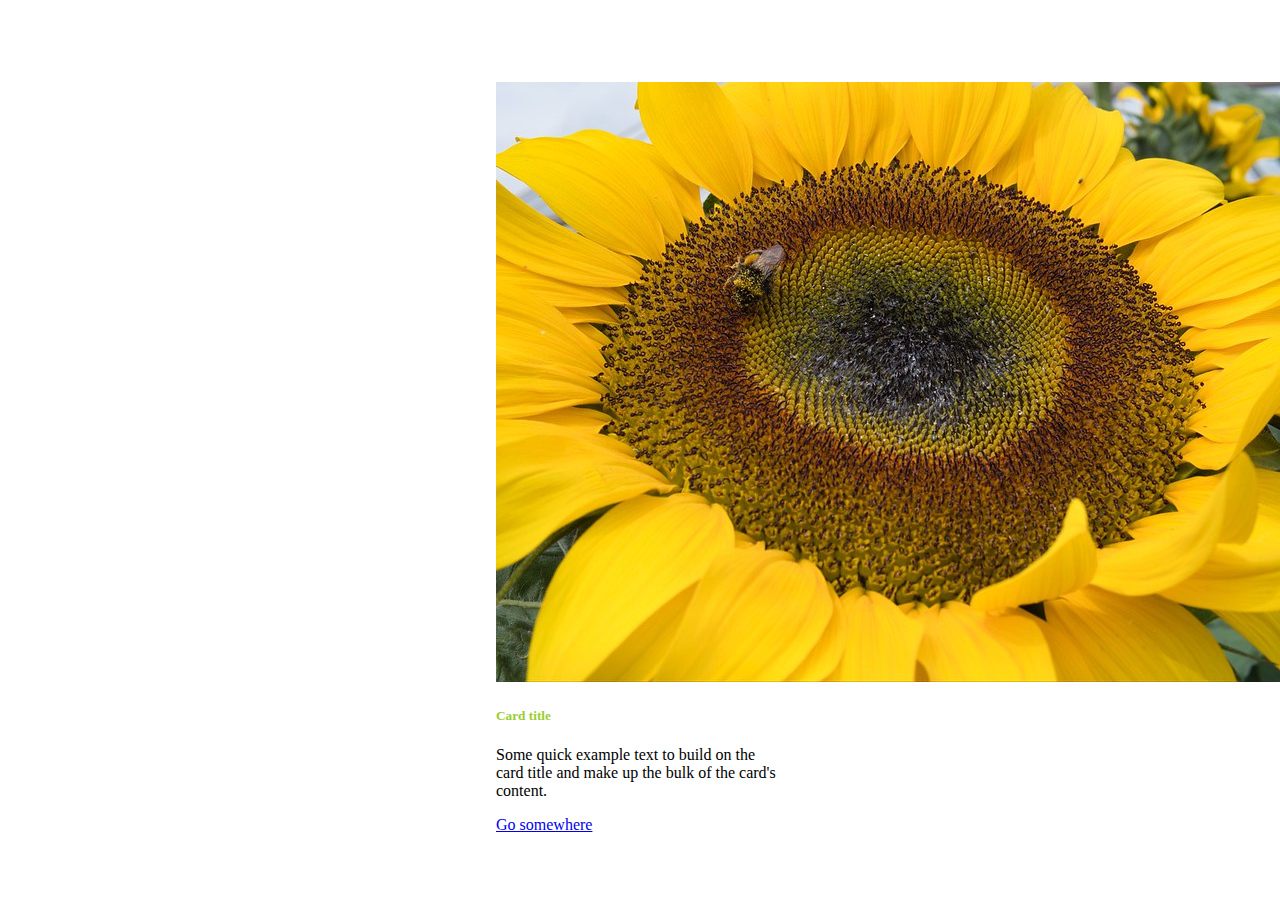
==== 11.0 Bootstrap Intro/index.html @ d29df5ff "first attempt" ====
<!doctype html>
<html lang="en">

<head>
  <meta charset="utf-8">
  <meta name="viewport" content="width=device-width, initial-scale=1">
  <title>Bootstrap</title>
  <link href="https://cdn.jsdelivr.net/npm/bootstrap@5.3.2/dist/css/bootstrap.min.css" rel="stylesheet" integrity="sha384-T3c6CoIi6uLrA9TneNEoa7RxnatzjcDSCmG1MXxSR1GAsXEV/Dwwykc2MPK8M2HN" crossorigin="anonymous">
  <link rel="stylesheet" href="styles.css">

  
  <style>
    /* TODO 4: Use flexbox to center the card in the vertical and horizontal center. */
  </style>
</head>

<body>
  <div class="flex-container">
    <!-- TODO 2: Add the Bootstrap Prebuilt Card here -->
    <div class="card" style="width: 18rem;">
      <img src="flower.jpg" class="card-img-top" alt="flower image">
      <div class="card-body">
        <h5 class="card-title">Card title</h5>
        <p class="card-text">Some quick example text to build on the card title and make up the bulk of the card's content.</p>
        <a href="#" class="btn btn-primary">Go somewhere</a>
      </div>
    </div>

  <!--div class="container">
    <div class="row">
      <div class="col-2">Hello</div>
      <div class="col-4">Hello</div>
      <div class="col-6">Hello</div>
    </div>
  </div-->
  
  <!--button type="button" class="btn btn-dark position-relative">
    Inbox
    <span class="position-absolute top-0 start-100 translate-middle badge rounded-pill bg-primary">
      99+
      <span class="visually-hidden">unread messages</span>
    </span>
  </button-->


    <!-- TODO 3: Change the image src to display the flower.jpg image. -->
  </div>
</body>

</html>
---- 11.0 Bootstrap Intro/styles.css ----
.card-title{
    color: yellowgreen;
}

.flex-container{
    display: flex;
    justify-content: center;
    align-items: center;
    height: 100vh;
}
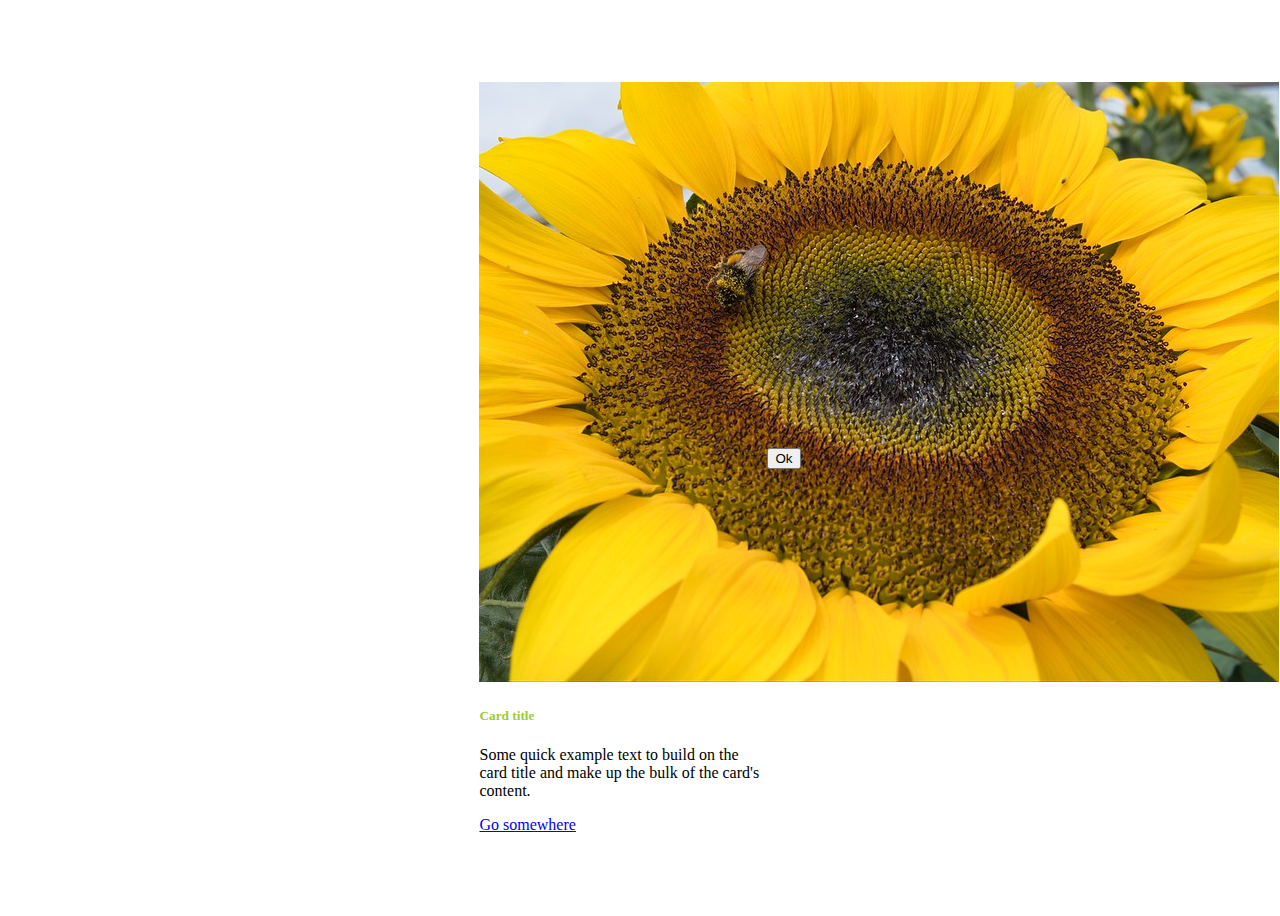
==== commit 804bf121: "pdated dark mode" ====
--- a/11.0 Bootstrap Intro/index.html
+++ b/11.0 Bootstrap Intro/index.html
@@ -22,7 +22,7 @@
       <div class="card-body">
         <h5 class="card-title">Card title</h5>
         <p class="card-text">Some quick example text to build on the card title and make up the bulk of the card's content.</p>
-        <a href="#" class="btn btn-primary">Go somewhere</a>
+        <a href="#" class="btn btn-success">Go somewhere</a>
       </div>
     </div>
 
@@ -41,7 +41,8 @@
       <span class="visually-hidden">unread messages</span>
     </span>
   </button-->
-
+  <!-- bootstrap button code. CHANGE THE PRIMARY SECTION FOR DIFFERENT COLOR RESULTS-->
+  <button type="button" class="btn btn-danger">Ok</button>
 
     <!-- TODO 3: Change the image src to display the flower.jpg image. -->
   </div>
--- a/11.0 Bootstrap Intro/styles.css
+++ b/11.0 Bootstrap Intro/styles.css
@@ -9,3 +9,17 @@
     height: 100vh;
 }
 
+.feature-icon.d-inline-flex{
+    width: 4rem;
+    height: 4rem;
+    border-radius: 0.75rem;
+    
+}
+
+.bi.bi-bookmark-fill {
+    color: green;
+}
+
+.text-bg-success{
+    color: green;
+}